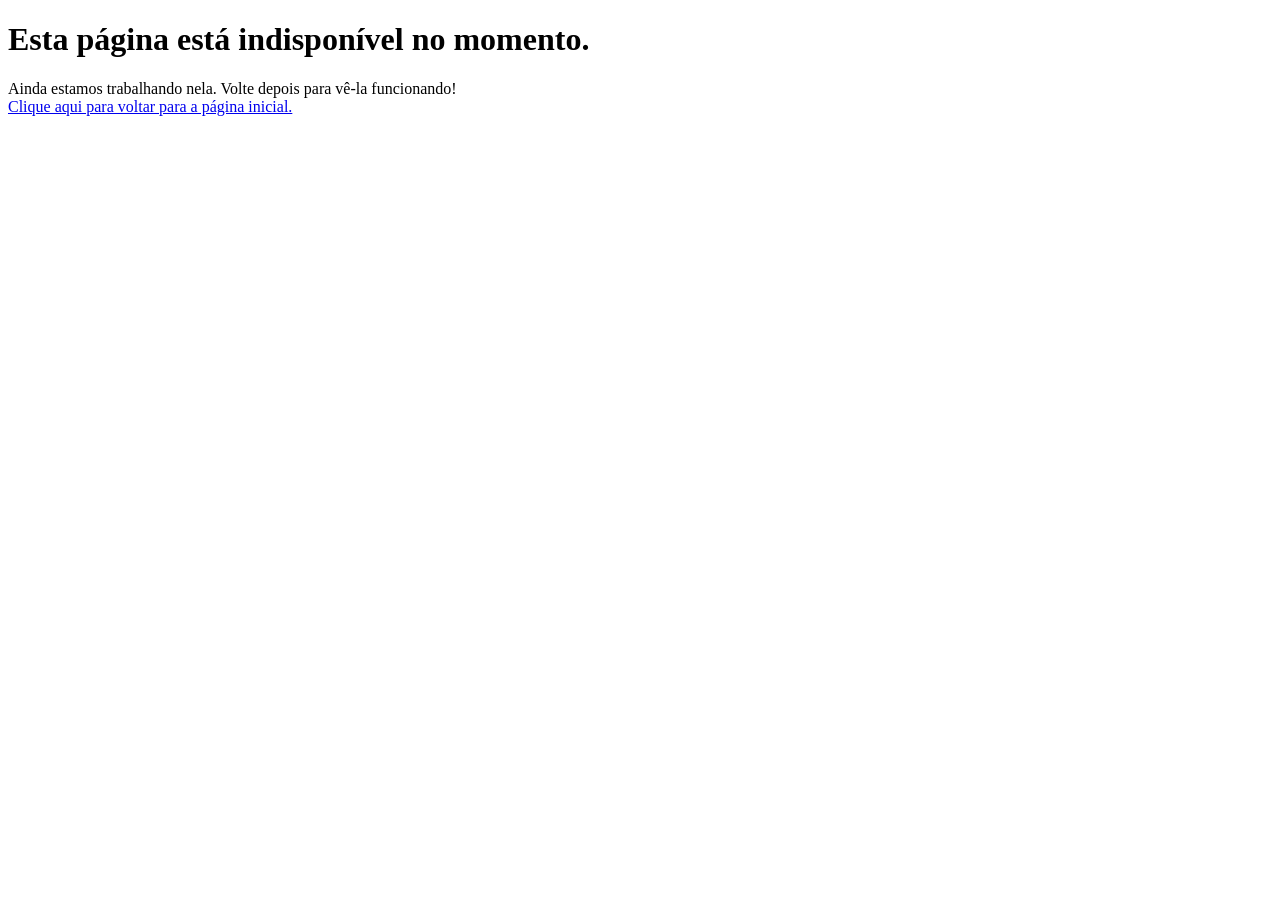
==== calendario/index.html @ 974e9dcd "feat: adiciona seção eventos e começa seção obras" ====
<!DOCTYPE html>
<html lang="en">
<head>
    <meta charset="UTF-8">
    <meta name="viewport" content="width=device-width, initial-scale=1.0">
    <title>Página indisponível</title>
</head>
<body>

    <h1>Esta página está indisponível no momento.</h1>
    <p>Ainda estamos trabalhando nela. Volte depois para vê-la funcionando!<br> <a href="/">Clique aqui para voltar para a página inicial.</a></p>

</body>
</html>
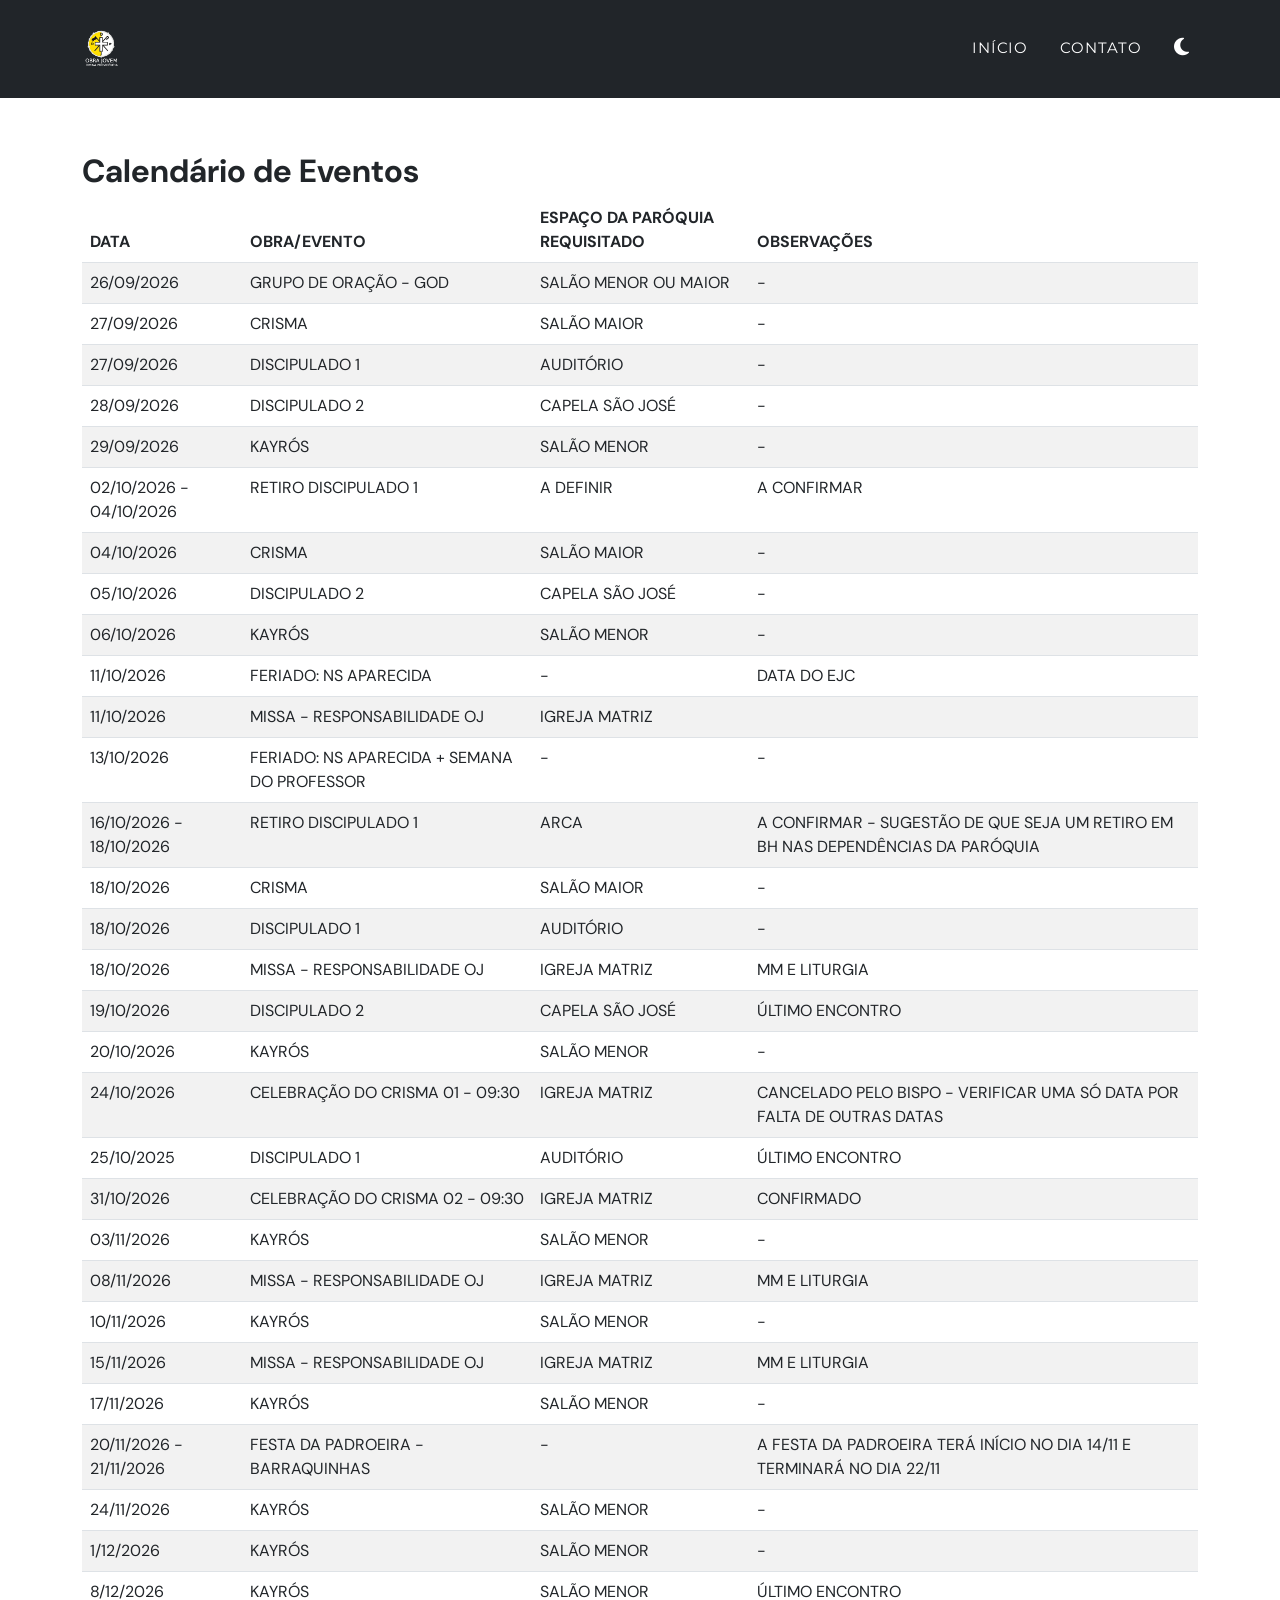
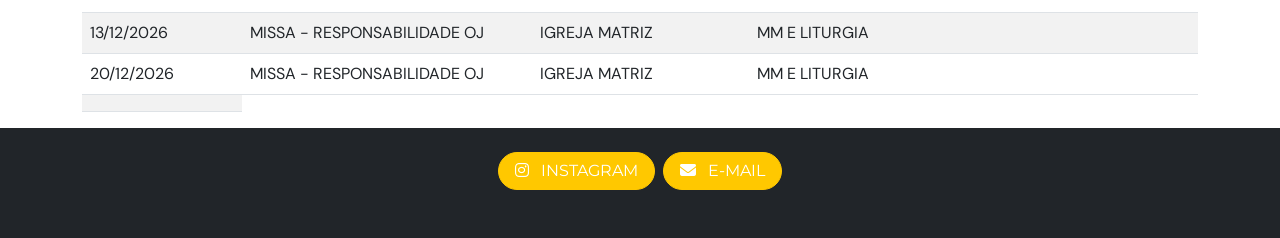
==== commit 9cbc4340: "feat: adiciona página com calendário (processado via CSV armazenado no site e lido com JavaScript)" ====
--- a/calendario/index.html
+++ b/calendario/index.html
@@ -1,14 +1,84 @@
 <!DOCTYPE html>
 <html lang="en">
-<head>
-    <meta charset="UTF-8">
-    <meta name="viewport" content="width=device-width, initial-scale=1.0">
-    <title>Página indisponível</title>
-</head>
-<body>
-
-    <h1>Esta página está indisponível no momento.</h1>
-    <p>Ainda estamos trabalhando nela. Volte depois para vê-la funcionando!<br> <a href="/">Clique aqui para voltar para a página inicial.</a></p>
-
-</body>
+    <head>
+        <meta charset="utf-8" />
+        <meta name="viewport" content="width=device-width, initial-scale=1, shrink-to-fit=no" />
+        <meta name="description" content="Calendário da Obra Jovem" />
+        <meta name="author" content="" />
+        <title>Obra Jovem DP</title>
+        <!-- Favicon-->
+        <link rel="icon" type="image/x-icon" href="../assets/favicon.ico" />
+        <!-- Google fonts-->
+        <link href="https://fonts.googleapis.com/css?family=Montserrat:400,700" rel="stylesheet" type="text/css" />
+        <link href="https://fonts.googleapis.com/css?family=Roboto+Slab:400,100,300,700" rel="stylesheet" type="text/css" />
+        <!-- Font Awesome icons -->
+        <link rel="stylesheet" href="https://cdnjs.cloudflare.com/ajax/libs/font-awesome/6.4.0/css/all.min.css" crossorigin="anonymous">
+        <!-- Outras fontes definidas no styles.css-->
+        <!-- Core theme CSS (includes Bootstrap)-->
+        <link href="../css/styles.css" rel="stylesheet" />
+        <script>
+            if (localStorage.getItem('theme') === 'dark') {
+                document.documentElement.setAttribute('data-theme', 'dark');
+            }
+        </script>
+    </head>
+    <body id="page-top">
+        <!-- Navigation-->
+        <nav class="navbar navbar-expand-lg bg-dark navbar-dark fixed-top" id="mainNav">
+            <div class="container">
+                <a class="navbar-brand" href="../index.html"><img src="../assets/img/navbar-oj-logo4.svg" alt="..." /></a>
+                <button class="navbar-toggler" type="button" data-bs-toggle="collapse" data-bs-target="#navbarResponsive" aria-controls="navbarResponsive" aria-expanded="false" aria-label="Toggle navigation">
+                    Menu
+                    <i class="fas fa-bars ms-1"></i>
+                </button>
+                <div class="collapse navbar-collapse" id="navbarResponsive">
+                    <ul class="navbar-nav text-uppercase ms-auto py-4 py-lg-0">
+                        <li class="nav-item"><a class="nav-link" href="../index.html">Início</a></li>
+                        <li class="nav-item"><a class="nav-link" href="#contato">Contato</a></li>
+                        <li class="nav-item">
+                            <a class="nav-link" href="#" id="theme-toggle" aria-label="Alternar tema">
+                                <i class="fas fa-moon fs-5"></i>
+                            </a>
+                        </li>
+                    </ul>
+                </div>
+            </div>
+        </nav>
+        <!-- Masthead-->
+        <header>
+            <div class="container mt-5">
+                <h1><br><br></h1>
+                <h2>Calendário de Eventos</h2>
+                <!-- O Javascript vai injetar os dados aqui dentro -->
+                <div id="tabela-calendario" class="table-responsive">
+                    <p>Carregando calendário...</p>
+                </div>
+            </div>
+        </header>
+        <!-- Footer-->
+        <footer class="footer py-4 bg-dark">
+            <div class="container">
+                <div class="row align-items-center">
+                    <div class="col-lg-4 text-lg-start"> </div>
+                    <div class="col-lg-4 my-3 my-lg-0">
+                        <div class="d-flex justify-content-center align-items-center gap-2 mb-4">
+                            <a class="btn btn-warning text-uppercase rounded-pill px-3" href="https://www.instagram.com/kayrosdp" target="_blank" rel="noopener noreferrer">
+                                <i class="fab fa-instagram me-2"></i>
+                                Instagram
+                            </a>
+                            <a class="btn btn-warning text-uppercase rounded-pill px-3" href="mailto:obrajovemdivinaprovidencia@gmail.com">
+                                <i class="fas fa-envelope me-2"></i>
+                                E-mail
+                            </a>
+                        </div>
+                    </div>
+                </div>
+            </div>
+        </footer>
+        <!-- Bootstrap core JS-->
+        <script src="https://cdn.jsdelivr.net/npm/bootstrap@5.2.3/dist/js/bootstrap.bundle.min.js"></script>
+        <!-- Core theme JS-->
+        <script src="../js/scripts.js"></script>
+        <script src="./js/load_calendar.js"></script>
+    </body>
 </html>
